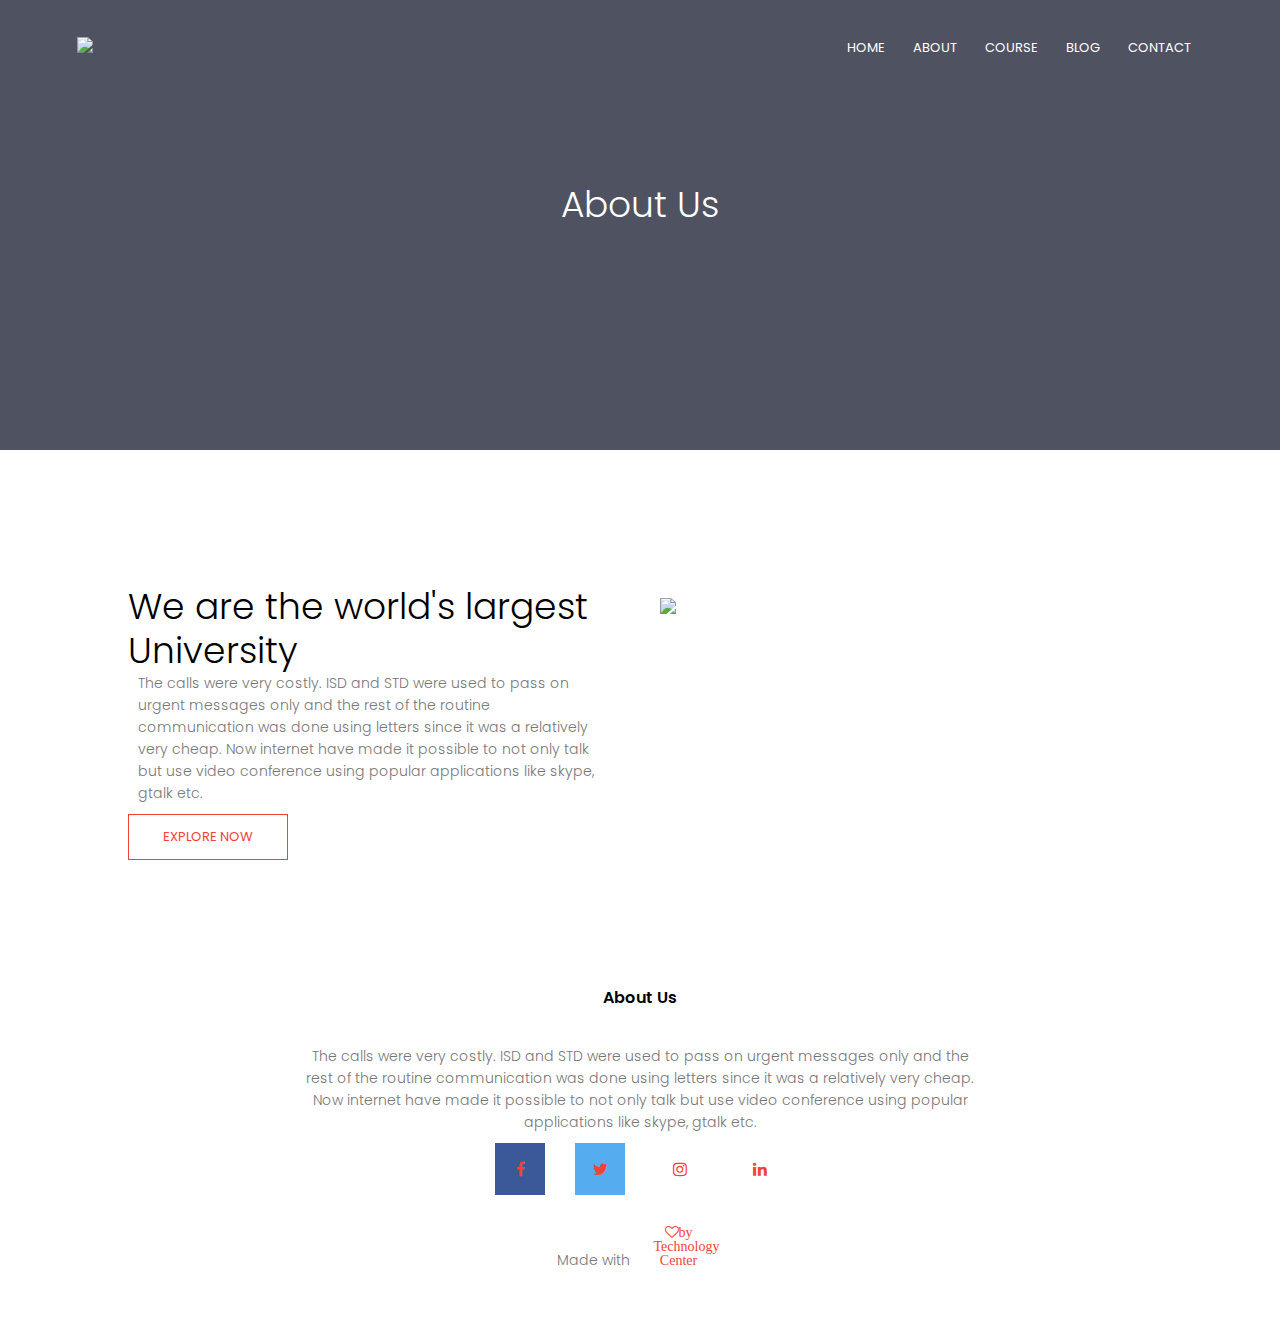
==== about.html @ acc1a746 "Add files via upload" ====
<!DOCTYPE html>
<html>
<head>
	<meta charset="utf-8">
	<meta name="viewport" content="width=device-width, initial-scale=1.0">
	<title>University web design</title>
	<link rel="stylesheet" type="text/css" href="style.css"> <!--connect css to htmt page-->
	<!--Google fonts-->
	<link rel="preconnect" href="https://fonts.googleapis.com">
<link rel="preconnect" href="https://fonts.gstatic.com" crossorigin>
<link href="https://fonts.googleapis.com/css2?family=Poppins:wght@100;200;300;400;600;700&display=swap" rel="stylesheet">

<!--Awesome font 4 cdn-->
<link rel="stylesheet" type="text/css" href="https://cdn.jsdelivr.net/npm/@fortawesome/fontawesome-free@5.15.4/css/fontawesome.min.css">

<!-- Add icon library -->
<link rel="stylesheet" href="https://cdnjs.cloudflare.com/ajax/libs/font-awesome/4.7.0/css/font-awesome.min.css">
</head>
<body>
	<!--Header-->
<section class="sub-header">
	<nav>
		<a href="Index.html"><img src="images/logo.png"></a>
		<div class="nav-links" id="navLinks"><!--Tab menu-->
			<!--Awesome close btn-->
 		<i class="fa fa-window-close" onclick="hideMenu()"></i><!--Hide menu by using javascript-->
			<ul>
			<li><a href="Index.html">HOME</a></li>
			<li><a href="about.html">ABOUT</a></li>
			<li><a href="course.html">COURSE</a></li>
			<li><a href="blog.html">BLOG</a></li>
			<li><a href="contact.html">CONTACT</a></li>	
			</ul>
			
		</div>
		<!--Awesome menu btn-->
		 <i class="fa fa-bars" onclick="showMenu()"></i><!--Show menu by using javascript-->
	</nav>
	<h1>About Us</h1>
</section>

<!----About us content--->
<section class="about-us">
	<div class="row">
		<div class="about-col">
			<h1>We are the world's largest <br><br>University</h1>
			<p>The calls were very costly. ISD 
				and STD were used to pass on urgent messages only and the rest of the routine 
				communication was done using letters since it was a relatively very cheap. Now internet have 
				made it possible to not only talk but use video conference using popular applications like 
				skype, gtalk etc.</p>
				<a href="more.html" class="hero-btn red-btn">EXPLORE NOW</a>
		</div>
		<div class="about-col">
			<img src="images/about.jpg">
		</div>
	</div>
</section>


<!-----Footer---->
<section class="footer">
	<h4>About Us</h4>
	<p>The calls were very costly. ISD 
				and STD were used to pass on urgent messages only and the<br> rest of the routine 
				communication was done using letters since it was a relatively very cheap.<br> Now internet have 
				made it possible to not only talk but use video conference using popular<br> applications like 
				skype, gtalk etc.</p>
	<div class="icons">
				<i class="fa fa-facebook"></i>
				<i class="fa fa-twitter"></i>
				<i class="fa fa-instagram"></i>
				<i class="fa fa-linkedin"></i>			
	</div>
	<p>Made with <i class="fa fa-heart-o">by Technology Center</i></p>
</section>


<!--Javscript for Toggle Menu-->
<script>
	var navLinks= document.getElementById("navLinks");
	function showMenu() {
		navLinks.style.right="0";
	}
	function hideMenu() {
		navLinks.style.right="-200px";
	}
</script>


</body>
</html>
---- style.css ----
*{
	margin: 0;
	padding: 0;
	/*--Google font--*/
	font-family: 'Poppins', sans-serif;
}
/*Header properties--*/
.header{ 
	min-height: 100vh;
	width: 100%;
	background-image: linear-gradient(rgb(4, 9, 30,0.7),rgb(4, 9, 30,0.7)),url(images/banner.png);
	background-position: center;
	background-size: cover;
	position: relative;
}
/*--Moving the tab to the right side--*/
nav{
	display: flex;
	padding: 2% 6%;
	justify-content: space-between;
	align-items: center;
}
/*--Logo properties--*/
 nav img{
 	width: 150px;
 }
 .nav-links{
 	flex: 1;
 	text-align: right;
 }
 .nav-links ul li{
 	list-style: none;
 	display: inline-block;
 	padding: 8px 12px;
 	position: relative;
 }
 /*--Local font of tab menu--*/
 .nav-links ul li a{
 	color: #fff;
 	text-decoration: none;
 	font-size: 13px;
 }

/*--Underline tab menu--*/
 .nav-links ul li::after{
 	content: '';
 	width: 0%;
 	height: 2px;
 	background: #f44336;
 	display: block;
 	margin: auto;
 	transition: 0.5s;

 }

 .nav-links ul li:hover::after{
 	width: 100%;
 }

 /*--Properties of welcome menu--*/
 .text-box{
 	width: 90%;
 	color: #fff;
 	position: absolute;
 	top: 50%;
 	left: 50%;
 	transform: translate(-50%, -50%);
 	text-align: center;
 }
  .text-box h1{
  		font-size: 62px;
  }
   .text-box p{
	   	margin: 10px 0 40px;
	   	font-size: 14px;
	   	color: #fff;
   }
   /*--Properties of visit Us link--*/
   .hero-btn{
	   	display: inline-block;
	   	text-decoration: none;
	   	color: #fff;
	   	border: 1px solid #fff;
	   	padding: 12px 34px;
	   	font-size: 13px;
	   	background: transparent;
	   	position: relative;
	   	cursor: pointer;

   }
   .hero-btn:hover{
   		border: 1px solid #f44336;
   		background: #f44336;
   		transition: 1s;
   }
 /*--hide the close and menu btn when the window is normal--*/  
 nav .fa{
 	display: none;
 }
/*--Addepting website to the small screen(phones)--*/
@media(max-width: 700px){
	.text-box h1{
  		font-size: 20px;
  }
  .nav-links ul li{
  	display: block;
  }
  .nav-links{
  	position: fixed;
  	background: #f44336;
  	height: 100vh;
  	width: 200px;
  	top: 0;
  	right: -200px; /*--hie the pane--*/
  	text-align: left;
  	z-index: 2;
  	transition: 1s;

  }
   /*--show the close and menu btn when the window is normal--*/  
 nav .fa{
 	display: block;
 	color: #fff;
 	margin: 10px;
 	font-size: 22px;
 	cursor: pointer;
 }
 .nav-links ul{
 	padding: 30px;
 }

}

/*-----Course(Bottom)----*/
.course{
 	
 	width: 80%;
 	margin: auto;
 	text-align: center;
 	padding-top: 100px;
}
h1{
	font-size: 36px;
	font-weight: 300;
	line-height: 22px;
	padding: 10p; 
}

p{
	color: #777;
	font-size: 14px;
	font-weight: 300;
	line-height: 22px;
	padding: 10px;
}
.row{
	margin-top: 5%;
	display: flex;
	justify-content: space-between;
}

.course-col{
	flex-basis: 31%;
	 background: #fff3f3;
	 border-radius: 10px;
	 margin-bottom: 5%;
	 padding: 20px 12px;
	 box-sizing: border-box;
	 transition: 0.5s;
}

h3{
	text-align: center;
	font-weight: 600;
	margin: 10px 0;
}
.course-col:hover{
	box-shadow: 0 0 20px 0px rgba(0,0,0,0.2);
}

@media(max-width: 700px){
	.row{
		flex-direction: column;
	}
}

/*--------Campus---------*/
.campus{
	width: 80%;
	margin: auto;
	text-align: center;
	padding-top: 50px;
}
.campus-col{
	flex-basis: 32%;
	border-radius: 10px;
	margin-bottom: 30px;
	position: relative;
	overflow: hidden;
}
.campus-col img{
	width: 100%;
	display: block;
}
.layer{
	background: transparent;
	height: 100%;
	width: 100%;
	position: absolute;
	top: 0;
	left: 0;
	transition: 0.5s;
}
.layer:hover{
	background: rgba(226, 0, 0, 0.7);
}
.layer h3{
	width: 100%;
	font-weight: 500;
	color: #fff;
	font-size: 26px;
	bottom: 0;
	left: 50%;
	transform: translateX(-50%);
	position: absolute;
	opacity: 0;
	transition: 0.5s;
}

.layer:hover h3{
	bottom: 49%;
	opacity: 1;
}

/*------Facilities----*/
.facilities{
	width: 80%;
	margin: auto;
	text-align: center;
	padding-top: 100px;
}
.facilities-col{
	flex-basis: 31%;
	border-radius: 10px;
	margin-bottom: 5%;
	text-align: left;
}
.facilities-col img{
	width: 100%;
	border-radius: 10px;
}
.facilities-col p{
	padding: 0;
}
.facilities-col h3{
	margin-top: 16px;
	margin-bottom: 15px;
	text-align: left;
}

/*-----testimonials-------*/
.testimonials{
	width: 80%;
	margin: auto;
	padding-top: 100px;
	text-align: center;

}
.testimonials-col{
	flex-basis: 44%;
	border-radius: 10px;
	margin-bottom: 5%;
	text-align: left;
	background: #fff3f3;
	padding: 25px;
	cursor: pointer;
	display: flex;
}
.testimonials-col img{
	height: 40px;	  
	margin-left: 5px;
	margin-right: 30px;
	border-radius: 50%;
}
.testimonials-col p{
	padding: 0;

}
.testimonials-col h3{
	margin-top: 15px;
	text-align: left;
}
.testimonials-col .fa{
	color: #f44336;
	padding: 18px 0;
}
@media(max-width: 700px){
	.testimonials-col img{	  
	margin-left: 0px;
	margin-right: 15px;
}
}

/*------Call to action----*/
.cta{
	margin: 100px auto;	
	width: 80%;
	background-image: linear-gradient(rgba(0, 0, 0, 0.7),rgba(0, 0, 0, 0.7)),url(images/banner2.jpg);
	background-position: center; 
	background-size: cover;
	border-radius: 10px;
	text-align: center;
	padding: 100px 0;
}
.cta h1{
	color: #fff;
	margin-bottom: 40px;
	padding: 0;
}
@media(max-width: 700px){
	.cta h1{
		font-size: 24px;
	}
}

/*----Footer------*/
.footer{
	width: 100%;
	text-align: center;
	padding: 30px 0;
}
.footer h4{
	margin-bottom: 25px;
	margin-top: 20px;
	font-weight: 600;
}
.icons .fa{
	color: #f44336;
	margin: 0 13px;
	cursor: pointer;
	padding: 18px 0;
}
.fa-heart-o{
	color: #f44336;
}
/*--------Abou us page-----*/
.sub-header{
	height: 50vh;
	width: 100%;
	background-image: linear-gradient(rgba(4, 9, 30, 0.7),rgba(4, 9, 30, 0.7)),url(images/background.jpg);
	background-position: center;
	background-size: cover;
	text-align: center;
	color: #fff;
}
.sub-header h1{
	margin-top: 100px;
}
.about-us{
	width: 80%;
	margin: auto;
	padding-top: 80px;
	padding-bottom: 50px;
}
.about-col{
	flex-basis: 48%;
	padding: 30px 2px;
}
.about-col img{
	width: 100%;
}
.about-col h1{
	padding-top: 0;
}
.about-col{
	padding: 15px 0 25px;
}
.red-btn{
	border: 1px solid #f44336;
	background: transparent;
	color: #f44336;
}
.red-btn:hover{
	color: #fff;
}

/*--------blog-content-----*/
.blog-content{
	width: 80%;
	margin: auto;
	padding: 60px 0;
}
.blog-left{
	flex-basis: 65%;
}
.blog-left img{
	width: 100%;
}
.blog-left h2{
	color: #222;
	font-weight: 600;
	margin: 30px 0;
}
.blog-left p{
	color: #999;
	padding: 0;
}
.blog-right{
	flex-basis: 32%;
}
.blog-right h3{
	background: #f44336;
	color: #fff;
	padding: 7px 0;
	font-size: 16px;
	margin-bottom: 20px;
}
.blog-right div{
	display: flex;
	align-items: center;
	justify-content: space-between;
	color: #555;
	padding: 8px;
	box-sizing: border-box;
}
.comment-box{
	 border: 1px solid #ccc;
	 margin: 50px 0;
	 padding: 10px 20px;
}
.comment-box h3{
	text-align: left;
}
.comment-form input, .comment-form textarea{
	width: 100%;
	padding: 10px;
	margin: 15px 0;
	box-sizing: border-box;
	border: none;
	outline: none;
	background: #f0f0f0;
}   
.comment-form button{
	margin: 10px 0;
}
@media(max-width700px){
	.sub-header h1{
		font-size: 24px;
	}
}

/*--------contact us page-----*/
.location{
width: 80%;
margin: auto;
padding: 80px 0;
}
.location img{
	width: 50%;
	height: 50;
}
.conact-us{
	width: 80%;
	margin: auto;
}
.contact-col{
	flex-basis: 48%;
}
.contact-col div{
	display: flex;
	text-align: center;
	margin-bottom: 35px;
}
.contact-col div .fa{
	font-size: 28px;
	color: #f44336;
	margin: 10px;
	margin-right: 30px;
}
.contact-col div{
	padding: 0;
}
.contact-col div h5{
	font-size: 20px;
	margin-bottom: 5px;
	color: #555;
	font-weight: 400;
}
.contact-col input, .contact-col textarea{
	width: 100%;
	padding: 15px;
	margin-bottom: 17px;
	outline: none;
	border: 1px solid #ccc;
	box-sizing: border-box;
}

.cta-location img{
	margin:  auto;	
	width: 30%;
	height: 600;
	position: center; 
	border-radius: 10px;
	padding-top: 80px;
	padding-left: 450px;
	
}

@media(max-width: 700px){
	.cta-location img{
		font-size: 24px;
		position: relative;
	}
}




/* Style all font awesome icons */
.fa {
  padding: 20px;
  font-size: 30px;
  width: 50px;
  text-align: center;
  text-decoration: none;
}

/* Add a hover effect if you want */
.fa:hover {
  opacity: 0.7;
}

/* Set a specific color for each brand */

/* Facebook */
.fa-facebook {
  background: #3B5998;
  color: white;
}

/* Twitter */
.fa-twitter {
  background: #55ACEE;
  color: white;
}
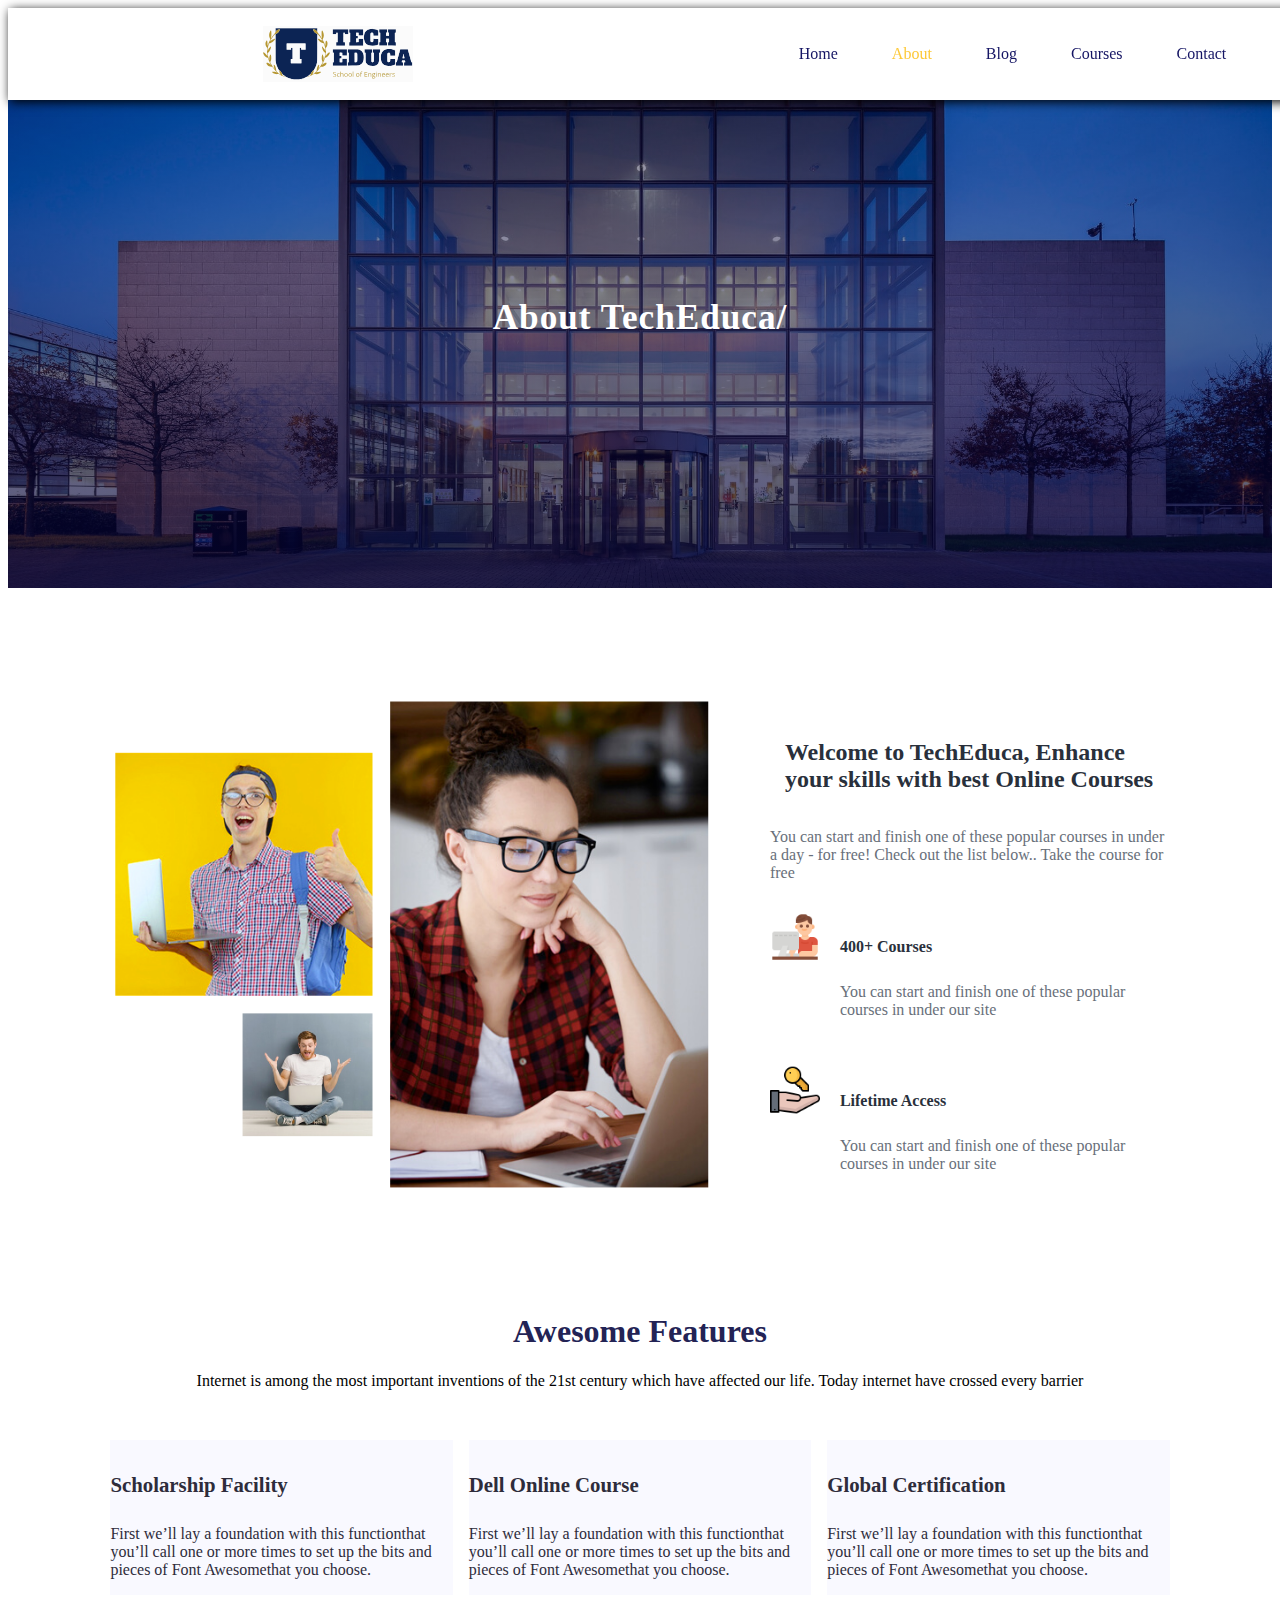
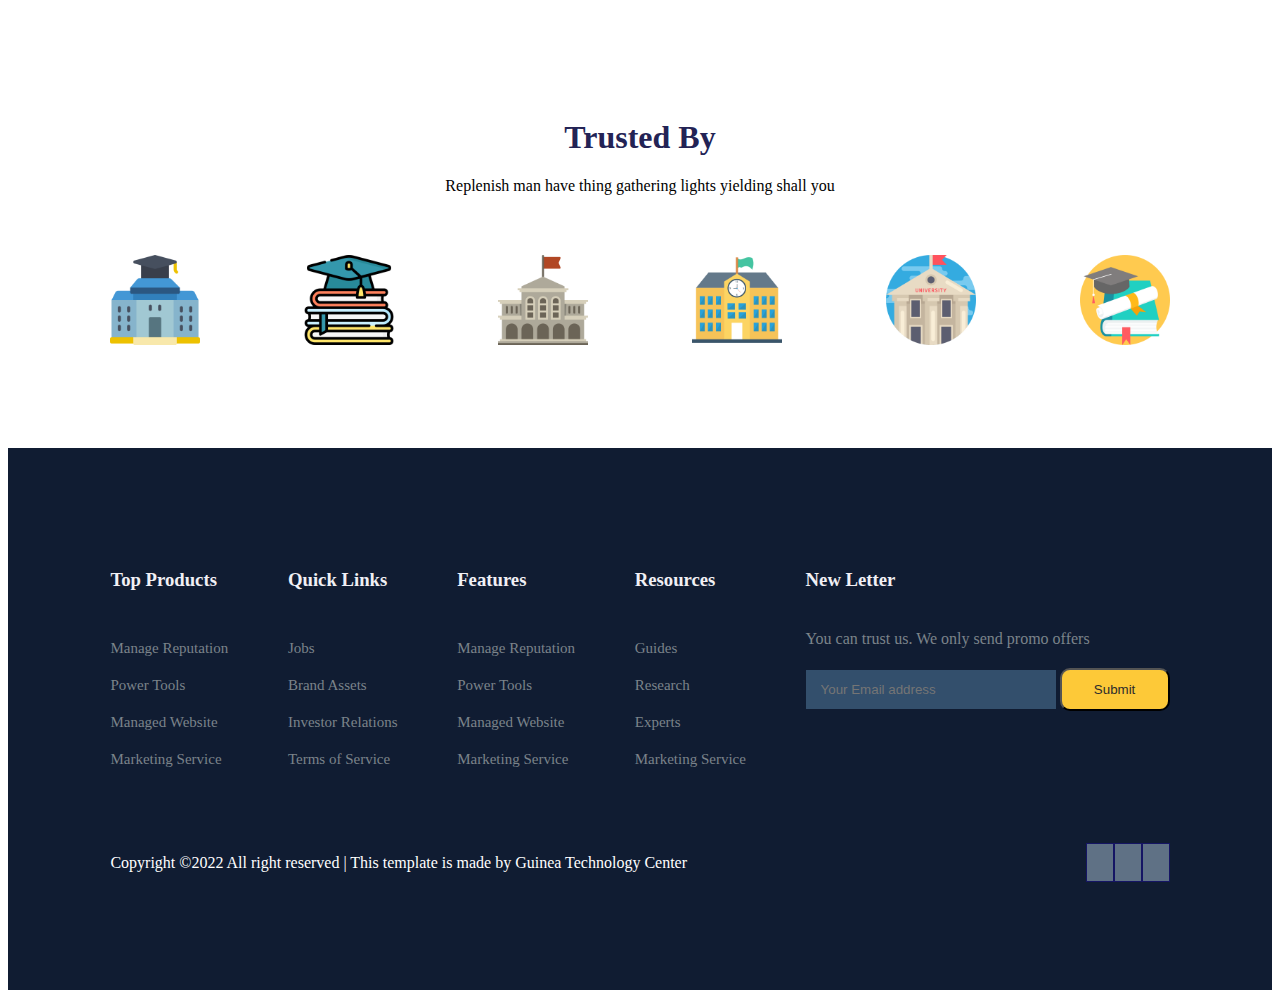
==== commit a46fcb6e: "Add files via upload" ====
--- a/about.html
+++ b/about.html
@@ -2,91 +2,169 @@
 <html>
 <head>
 	<meta charset="utf-8">
-	<meta name="viewport" content="width=device-width, initial-scale=1.0">
-	<title>University web design</title>
-	<link rel="stylesheet" type="text/css" href="style.css"> <!--connect css to htmt page-->
-	<!--Google fonts-->
-	<link rel="preconnect" href="https://fonts.googleapis.com">
-<link rel="preconnect" href="https://fonts.gstatic.com" crossorigin>
-<link href="https://fonts.googleapis.com/css2?family=Poppins:wght@100;200;300;400;600;700&display=swap" rel="stylesheet">
+	<meta name="viewport" content="width=device-width, initial-scale=1">
+	<title>Guinea Technology Ceneter</title>
 
-<!--Awesome font 4 cdn-->
-<link rel="stylesheet" type="text/css" href="https://cdn.jsdelivr.net/npm/@fortawesome/fontawesome-free@5.15.4/css/fontawesome.min.css">
+	<!--jQuery Link--->
+	<script src="https://code.jquery.com/jquery-3.6.0.min.js" integrity="sha256-/xUj+3OJU5yExlq6GSYGSHk7tPXikynS7ogEvDej/m4=" crossorigin="anonymous"></script>
 
-<!-- Add icon library -->
-<link rel="stylesheet" href="https://cdnjs.cloudflare.com/ajax/libs/font-awesome/4.7.0/css/font-awesome.min.css">
+	<!--Css link-->
+	<link rel="stylesheet" type="text/css" href="style.css">
+
+	<!--Font awesome link-->
+	<link rel="stylesheet" href="https://pro.fontawesome.com/releases/v5.10.0/css/all.css" integrity="sha384-AYmEC3Yw5cVb3ZcuHtOA93w35dYTsvhLPVnYs9eStHfGJvOvKxVfELGroGkvsg+p" crossorigin="anonymous"/>
 </head>
 <body>
-	<!--Header-->
-<section class="sub-header">
-	<nav>
-		<a href="Index.html"><img src="images/logo.png"></a>
-		<div class="nav-links" id="navLinks"><!--Tab menu-->
-			<!--Awesome close btn-->
- 		<i class="fa fa-window-close" onclick="hideMenu()"></i><!--Hide menu by using javascript-->
-			<ul>
-			<li><a href="Index.html">HOME</a></li>
-			<li><a href="about.html">ABOUT</a></li>
-			<li><a href="course.html">COURSE</a></li>
-			<li><a href="blog.html">BLOG</a></li>
-			<li><a href="contact.html">CONTACT</a></li>	
-			</ul>
-			
-		</div>
-		<!--Awesome menu btn-->
-		 <i class="fa fa-bars" onclick="showMenu()"></i><!--Show menu by using javascript-->
-	</nav>
-	<h1>About Us</h1>
+
+<!--Navigation-->
+<nav>
+<img src="images/logo.svg">
+
+<div class="navigation" id="navigation">
+		
+	<ul>
+ 		<i class="fas fa-times" id="menu-close"></i>
+		<li><a href="index.html">Home</a></li>
+		<li><a class="active" href="about.html">About</a></li>
+		<li><a href="blog.html">Blog</a></li>
+		<li><a href="course.html">Courses</a></li>
+		<li><a href="contact.html">Contact</a></li>
+		
+	</ul>
+	<img id="menu-btn" src="images/menu.png">
+</div>
+
+</nav>
+
+<!--Home-->
+<section id="about-home">
+	<h2>About TechEduca/</h2>
 </section>
 
-<!----About us content--->
-<section class="about-us">
-	<div class="row">
-		<div class="about-col">
-			<h1>We are the world's largest <br><br>University</h1>
-			<p>The calls were very costly. ISD 
-				and STD were used to pass on urgent messages only and the rest of the routine 
-				communication was done using letters since it was a relatively very cheap. Now internet have 
-				made it possible to not only talk but use video conference using popular applications like 
-				skype, gtalk etc.</p>
-				<a href="more.html" class="hero-btn red-btn">EXPLORE NOW</a>
+
+<section id="about-container">
+	<div class="about-img">
+		<img src="images/a.png">
+	</div>
+	<div class="about-text">
+		<h2>Welcome to TechEduca, Enhance your skills with best Online Courses</h2>
+		<p>You can start and finish one of these popular courses in under a day - for free! Check out the list below.. Take the course for free</p>
+		<div class="about-fe">
+			<img src="images/fe1.png">
+			<div class="fe-text">
+				<h5>400+ Courses</h5>
+				<p>You can start and finish one of these popular courses in under our site</p>
+			</div>
 		</div>
-		<div class="about-col">
-			<img src="images/about.jpg">
+		<div class="about-fe">
+			<img src="images/fe2.png">
+			<div class="fe-text">
+				<h5>Lifetime Access</h5>
+				<p>You can start and finish one of these popular courses in under our site</p>
+			</div>
 		</div>
 	</div>
 </section>
 
-
-<!-----Footer---->
-<section class="footer">
-	<h4>About Us</h4>
-	<p>The calls were very costly. ISD 
-				and STD were used to pass on urgent messages only and the<br> rest of the routine 
-				communication was done using letters since it was a relatively very cheap.<br> Now internet have 
-				made it possible to not only talk but use video conference using popular<br> applications like 
-				skype, gtalk etc.</p>
-	<div class="icons">
-				<i class="fa fa-facebook"></i>
-				<i class="fa fa-twitter"></i>
-				<i class="fa fa-instagram"></i>
-				<i class="fa fa-linkedin"></i>			
+<!--Features-->
+<section id="features">
+	<h1>Awesome Features</h1> 
+	<p>Internet is among the most important inventions of the 21st century which 
+have affected our life. Today internet have crossed every barrier</p>
+<div class="fea-base">
+	<div class="fea-box">
+		<i class="fas fa-graduation-cap"></i>
+	<h3>Scholarship Facility</h3>
+	<p>First we’ll lay a foundation with this functionthat you’ll call one or more times to set up the bits and pieces of Font Awesomethat you choose. </p>
 	</div>
-	<p>Made with <i class="fa fa-heart-o">by Technology Center</i></p>
+	<div class="fea-box">
+		<i class="fas fa-file-certificate"></i>
+	<h3>Dell Online Course</h3>
+	<p>First we’ll lay a foundation with this functionthat you’ll call one or more times to set up the bits and pieces of Font Awesomethat you choose. </p>
+	</div>
+	<div class="fea-box">
+		<i class="fas fa-award"></i>
+	<h3>Global Certification</h3>
+	<p>First we’ll lay a foundation with this functionthat you’ll call one or more times to set up the bits and pieces of Font Awesomethat you choose. </p>
+	</div>
+</div>
 </section>
 
+<!---Trust--->
+<section id="trust">
+	<h1>Trusted By</h1> 
+	<p>Replenish man have thing gathering lights yielding shall you</p>
+	<div class="trust-img">
+		<img src="images/trust (1).png">
+		<img src="images/trust (2).png">
+		<img src="images/trust (3).png">
+		<img src="images/trust (4).png">
+		<img src="images/trust (5).png">
+		<img src="images/trust (6).png">
+	</div>
+</section>
+
+<!---Footer-->
+<footer>
+	<div class="footer-col">
+		<h3>Top Products</h3>
+		<li>Manage Reputation</li>
+		<li>Power Tools</li>
+		<li>Managed Website</li>
+		<li>Marketing Service</li>
+	</div>
+	<div class="footer-col">
+		<h3>Quick Links</h3>
+		<li>Jobs</li>
+		<li>Brand Assets</li>
+		<li>Investor Relations</li>
+		<li>Terms of Service</li>
+	</div>
+	<div class="footer-col">
+		<h3>Features</h3>
+		<li>Manage Reputation</li>
+		<li>Power Tools</li>
+		<li>Managed Website</li>
+		<li>Marketing Service</li>
+	</div>
+	<div class="footer-col">
+		<h3>Resources</h3>
+		<li>Guides</li>
+		<li>Research</li>
+		<li>Experts</li>
+		<li>Marketing Service</li>
+	</div>
+
+	<div class="footer-col">
+		<h3>New Letter</h3>
+		<p>You can trust us. We only send promo offers</p>
+		<div class="subscribe">
+			<form>
+				<input id="send" type="email" placeholder="Your Email address" class="insert" required>
+			<input type="Submit" name="SUBSCRIBE" class="yellow">
+			</form>
+		</div>
+	</div>
+
+	<div class="copyright">
+		<p>Copyright ©2022 All right reserved | This template is made by Guinea Technology Center </p>
+		<div class="pro-links">
+		<i class="fab fa-facebook-f"></i>
+		<i class="fab fa-instagram"></i>
+		<i class="fab fa-linkedin-in"></i>
+		</div>
+	</div>
+</footer>
 
 <!--Javscript for Toggle Menu-->
 <script>
-	var navLinks= document.getElementById("navLinks");
-	function showMenu() {
-		navLinks.style.right="0";
-	}
-	function hideMenu() {
-		navLinks.style.right="-200px";
-	}
+	$('#menu-btn').click(function(){
+		$('nav .navigation ul').addClass('active')
+	});
+
+	$('#menu-close').click(function(){
+		$('nav .navigation ul').removeClass('active')
+	});
 </script>
-
-
 </body>
 </html>--- a/style.css
+++ b/style.css
@@ -1,545 +1,912 @@
-*{
-	margin: 0;
-	padding: 0;
-	/*--Google font--*/
-	font-family: 'Poppins', sans-serif;
-}
-/*Header properties--*/
-.header{ 
-	min-height: 100vh;
-	width: 100%;
-	background-image: linear-gradient(rgb(4, 9, 30,0.7),rgb(4, 9, 30,0.7)),url(images/banner.png);
+/*-- This is how to remove scrollbar--*/
+::-webkit-scrollbar{
+	display: none;
+   }
+h1{
+	font-size: 2,5rem;
+	font-weight: 700;
+	color: rgb(35, 35, 85);
+}
+span{
+	font-size: .9rem;
+	color: #757373;
+}
+h6{
+	font-size: 1.1rem;
+	color: rgb(24, 24, 49);
+}
+
+/* Navigation */
+nav{
+	
+	padding: 2% 6%;
+	position: fixed;
+	width: 100%;
+	background-color: #fff;
+	display: flex; 
+	flex-direction: row;
+	justify-content: space-around;
+	align-items:center;
+	padding: 1vw 8vw;
+	box-shadow: 2px 2px 10px rgb(0, 0, 0.15);
+	z-index: 999;
+}
+nav img{
+	  width: 150px; 
+	  cursor: pointer;
+
+}
+nav .navigation{
+	display: flex;
+}
+#menu-btn{
+	width: 30px;
+	height: 30px;
+	display: none;
+}
+
+#menu-close{
+	display: none;
+}
+
+nav .navigation ul{
+	display: flex;
+	justify-content: flex-end;
+	align-items: center;
+
+}
+nav .navigation ul li{
+	list-style: none;	
+	margin-left: 30px;
+	padding: 8px 12px;
+ 	position: relative;
+
+} 
+nav .navigation ul li a{
+	text-decoration: none;
+	color: rgb(21, 21, 100);
+	font-size: 16px;
+	font-weight: 500;
+	transition: 0.3s ease;
+}
+nav .navigation ul li a.active,
+nav .navigation ul li a:hover{
+	color: #FDC938;
+}
+
+/*--Home---*/
+#home{
+	background-image: linear-gradient(rgba(9, 5, 54, 0.3),rgba(5, 4, 56, 0.7)),url("images/back.jpg");
+	width: 100%;
+	height: 100vh;
+	background-size: cover;
 	background-position: center;
+	display: flex;
+	flex-direction: column;
+	justify-content: center;
+	align-items: center;
+	text-align: center;
+	padding-top: 40px;
+} 
+#home h2{
+	color: #fff;
+	font-size: 2.2rem; 
+	letter-spacing: 1px;
+
+}
+#home p{
+	width: 50%;
+	color: #fff;
+	font-size: 0.9rem;
+	line-height: 25px;
+}
+
+#home .btn{
+	margin-top: 30px;
+}
+
+#home a{
+	text-decoration: none;
+	font-size: 0.9rem;
+	padding: 13px 35px;
+	background-color: #fff;
+	font-weight: 600;
+	border-radius: 5px;
+}
+#home a.blue{
+	color: #fff;
+	background: rgb(21, 21, 100 );
+	transition: 0.3s ease;
+} 
+#home a.blue:hover{
+	color: rgb(21, 21, 100 );
+	background: #fff;
+} 
+
+#home a.yellow{
+	color: #fff;
+	background: #FDC938;
+	transition: 0.3s ease;
+} 
+#home a.yellow:hover{
+	color: rgb(21, 21, 100 );
+	background: #fff;
+} 
+/*--Features--*/
+#features{
+	padding: 5vw 8vw 0 8vw;
+	text-align: center;
+}
+
+#features .fea-base{
+	display: grid;
+	grid-template-columns: repeat(auto-fit, minmax(320px, 1fr));
+	grid-gap: 1rem;
+	margin-top: 50px;
+}
+
+#features .fea-box{
+	background: #F9F9FF;	
+	text-align: start;
+}
+#features .fea-box i{
+	font-size: 2.3rem;
+	color: rgb(44, 44, 80);
+}
+
+#features .fea-box h3{
+	font-size: 1.3rem;
+	font-weight: 600;
+	color: rgb(46, 44, 59);
+	padding: 13px 0 7px 0;
+}
+#features .fea-box p{
+	font-size: 1rem;
+	font-weight: 400;
+	color: rgb(46, 44, 59);
+}
+
+/*---course--*/
+#course{
+	padding: 8vw 8vw 8vw 8vw;
+	text-align: center;
+}
+
+#course .course-box{
+	display: grid;
+	grid-template-columns: repeat(auto-fit, minmax(320px, 1fr));
+	grid-gap: 1rem;
+	margin-top: 50px;
+}
+
+#course .courses{
+	text-align: start;
+	background: #F9F9FF;
+	height: 100%;
+	position: relative;
+	cursor: pointer;
+}
+#course .courses img{
+	width: 100%;
+	height: 60%;
 	background-size: cover;
-	position: relative;
-}
-/*--Moving the tab to the right side--*/
-nav{
-	display: flex;
-	padding: 2% 6%;
+	background-position: center;
+}
+#course .courses .details{
+	
+   flex-basis: 25%;
+	padding: 10px;
+	min-width: 200px;
+	margin-bottom: 50px;
+	transition: transform 0.5s;
+}
+
+#course .courses .details i{
+	color: #FDC938;
+	font-size: .9rem;
+}
+#course .courses .cost{
+	background-color: rgb(74, 74, 136);
+	color: #fff;
+	line-height: 70px;
+	width: 70px;
+	height: 70px;
+	text-align: center;
+	border-radius: 50%;
+	position: absolute;
+	right: 15px;
+	bottom: 100px;
+}  
+
+/*---registrattion---*/
+#registrattion{
+	padding: 6vw 8vw 6vw 8vw;
+	background-image: linear-gradient(rgba(99, 112, 168, 0.5), rgba(81, 91, 233, 0.5)),url("images/signup.jpg");
+	width: 100%;
+	height: 100%;
+	background-size: cover;
+	background-position: center;
+	 display: flex;
+	 justify-content: space-evenly;
+	 align-items: center;
+}
+#registrattion .reminder{
+	color: #fff;
+}
+#registrattion .reminder h1{
+	color: #fff;
+}
+#registrattion .reminder .time{
+	display: inline-block;
+} 
+#registrattion .reminder .time .date{
+	text-align: center;
+	padding: 13px 33px;
+	background: rgba(255, 255, 255, 0.25);
+	backdrop-filter: blur(4px);
+	border-radius: 10px;
+	box-shadow: 0 8px 32px 0 rgba(31, 38, 135, 0.37);
+	margin: 0 5px 10px 5px;
+	border: 1px solid rgba(255, 255, 255, 0.18 );
+	font-size: 1.1rem;
+	font-weight: 600;
+}
+#registrattion .form form{
+	background: #fff;
+	border-radius: 8px;
+	display: flex;
+	flex-direction: column;
+	padding: 40px;
+	box-shadow: 0 8px 32px 0 rgba(31, 38, 135, 0.37);
+
+}
+#registrattion .form form input{
+	margin: 15px 0;
+	padding: 15px 10px;
+	border: 1px solid rgb(84, 40, 241);
+	outline: none;
+}
+
+#registrattion .form form input::placeholder{
+	color: #413c3c;
+	font-weight: 500;
+	font-size: 0.9rem;
+}
+#registrattion .form form .yellow{
+	text-decoration: none;
+	font-size: 0.9rem;
+	font-weight: 600;
+	border-radius: 5px;
+	outline: none;
+	color: #fff;
+	background: #FDC938;
+	transition: 0.3s ease;
+} 
+#registrattion .form form  .yellow:hover{
+	color: rgb(21, 21, 100 );
+	background: #fff;
+	outline: none;
+	cursor: pointer;
+} 
+/*--experts--*/
+#experts{
+	padding: 8vw 8vw 8vw 8vw;
+	text-align: center;
+}
+
+#experts .expert-box{
+	display: grid;
+	grid-template-columns: repeat(auto-fit, minmax(150px, 1fr));
+	grid-gap: 1rem;
+	margin-top: 50px;
+}
+#experts .expert-box .profile{
+	background: #fafaf1;
+	padding: 30px 10px;
+}
+.pro-links{
+	margin-top: 10px;
+}
+.pro-links i{
+	padding: 10px 13px;
+	border: 1px solid rgb(21, 21, 100);
+	cursor: pointer;
+	transition: 0.3s ease;
+}
+.pro-links i:hover{
+	background: rgb(21, 21, 100);
+	color: #fff;
+	border: 1px solid rgb(21, 21, 100);
+	cursor: pointer;
+}
+/*--footer--*/
+footer{
+	padding: 8vw;
+	background-color: #101c32;
+	display: flex;
+	justify-content: space-between;
+	align-items: flex-start;
+	flex-wrap: wrap;
+}
+footer .footer-col{
+	padding-bottom: 40px;
+}
+
+footer h3{
+	color: rgb(241, 240, 245);
+	font-weight: 600;
+	padding-bottom: 20px;
+}
+footer li{
+	list-style: none;
+	color: #7b838a;
+	padding: 10px 0;
+	font-size: 15px;
+	cursor: pointer;
+	transition: 0.3s ease;
+}
+footer li:hover{
+	color: rgb(241, 240, 245);
+}
+footer p{
+	color: #7b838a;
+}
+
+footer .subscribe{
+	margin-top: 20px;
+}
+footer .insert{
+	width: 220px;
+	padding: 12px 15px;
+	background: #334f6c;
+	border: none;
+	outline: none;
+	color: #fff;
+
+}
+
+footer .subscribe form .yellow{
+	color: #2c2c2c;
+	background: #FDC938;
+	transition: 0.3s ease;
+	width: 110px;
+	padding: 12px 15px;
+	cursor: pointer;
+	border-radius: 10px;
+} 
+footer .subscribe form .yellow:hover{
+	color: rgb(21, 21, 100 );
+	background: #fff;
+} 
+footer .copyright{
+	margin-top: 20px;
+	display: flex;
 	justify-content: space-between;
 	align-items: center;
-}
-/*--Logo properties--*/
- nav img{
- 	width: 150px;
- }
- .nav-links{
- 	flex: 1;
- 	text-align: right;
- }
- .nav-links ul li{
- 	list-style: none;
- 	display: inline-block;
- 	padding: 8px 12px;
- 	position: relative;
- }
- /*--Local font of tab menu--*/
- .nav-links ul li a{
- 	color: #fff;
- 	text-decoration: none;
- 	font-size: 13px;
- }
-
-/*--Underline tab menu--*/
- .nav-links ul li::after{
- 	content: '';
- 	width: 0%;
- 	height: 2px;
- 	background: #f44336;
- 	display: block;
- 	margin: auto;
- 	transition: 0.5s;
-
- }
-
- .nav-links ul li:hover::after{
- 	width: 100%;
- }
-
- /*--Properties of welcome menu--*/
- .text-box{
- 	width: 90%;
- 	color: #fff;
- 	position: absolute;
- 	top: 50%;
- 	left: 50%;
- 	transform: translate(-50%, -50%);
- 	text-align: center;
- }
-  .text-box h1{
-  		font-size: 62px;
-  }
-   .text-box p{
-	   	margin: 10px 0 40px;
-	   	font-size: 14px;
-	   	color: #fff;
-   }
-   /*--Properties of visit Us link--*/
-   .hero-btn{
-	   	display: inline-block;
-	   	text-decoration: none;
-	   	color: #fff;
-	   	border: 1px solid #fff;
-	   	padding: 12px 34px;
-	   	font-size: 13px;
-	   	background: transparent;
-	   	position: relative;
-	   	cursor: pointer;
-
-   }
-   .hero-btn:hover{
-   		border: 1px solid #f44336;
-   		background: #f44336;
-   		transition: 1s;
-   }
- /*--hide the close and menu btn when the window is normal--*/  
- nav .fa{
- 	display: none;
- }
-/*--Addepting website to the small screen(phones)--*/
-@media(max-width: 700px){
-	.text-box h1{
-  		font-size: 20px;
-  }
-  .nav-links ul li{
-  	display: block;
-  }
-  .nav-links{
-  	position: fixed;
-  	background: #f44336;
-  	height: 100vh;
-  	width: 200px;
-  	top: 0;
-  	right: -200px; /*--hie the pane--*/
-  	text-align: left;
-  	z-index: 2;
-  	transition: 1s;
-
-  }
-   /*--show the close and menu btn when the window is normal--*/  
- nav .fa{
- 	display: block;
- 	color: #fff;
- 	margin: 10px;
- 	font-size: 22px;
- 	cursor: pointer;
- }
- .nav-links ul{
+	width: 100%;
+	flex-wrap: wrap;
+}
+footer .copyright p{
+	color: #fff;
+}
+
+footer .copyright .pro-links{
+	margin-top: 0px;
+}
+footer .copyright .pro-links i{
+	background-color: #5f7185;
+	color: #fff;
+
+}
+footer .copyright .pro-links i:hover{
+	background: #fdc93b;
+	color: #2c2c2c;
+} 
+/*--About page---*/
+#about-home{
+	background-image: linear-gradient(rgba(9, 5, 54, 0.3),rgba(5, 4, 56, 0.7)),url("images/back1.jpg");
+	width: 100%;
+	height: 60vh;
+	background-size: cover;
+	background-position: center;
+	display: flex;
+	flex-direction: column;
+	justify-content: center;
+	align-items: center;
+	text-align: center;
+	padding-top: 40px;
+} 
+#about-home h2{
+	color: #fff;
+	font-size: 2.2rem;
+	letter-spacing: 1px;
+}
+#about-container{
+	 display: flex;
+	 align-items: center;
+	 padding: 8vw 8vw 2vw 8vw;
+}
+#about-container .about-img{
+		width: 60%;
+		padding-right: 60px;
+		
+}
+#about-container .about-img img{
+		width: 100%;
+		
+}
+
+#about-container .about-text{
+		width: 40%;
+}
+#about-container .about-text h2{
+	color: #29303b;
+	padding: 15px;
+}
+#about-container .about-text p{
+	color: #686f7a;
+	font-weight: 300;
+}
+#about-container .about-text .about-fe{
+		display: flex;
+		justify-content: space-between;
+		align-items: flex-start;
+		margin-top: 30px;
+}
+#about-container .about-text .about-fe img{
+	width: 50px;
+	background-size: cover;
+	background-position: center;
+	margin-right: 20px;
+}
+#about-container .about-text .about-fe .fe-text{
+	width: 90%;
+}
+
+#about-container .about-text .about-fe .fe-text h5{
+	font-size: 16px;
+	color: #29303B;
+}
+
+#trust{
+	text-align: center;
+	padding: 8vw;
+}
+#trust .trust-img img{
+	width: 90px;
+	height: auto;
+}
+#trust .trust-img {
+	margin-top: 60px;
+	display: flex;
+	justify-content: space-between;
+	align-items: center;
+}
+
+/*---Blog---*/
+#blog-container{
+	display: flex;
+	align-items: flex-start;
+	justify-content: space-between;
+	padding: 8vw;
+}
+
+#blog-container .blogs{
+	width: 60%;
+}
+#blog-container .blogs img{
+	width: 100%;
+	border-radius: 19px;
+}
+#blog-container .blogs .post{
+	padding-bottom: 60px;
+}
+#blog-container .blogs .post h3{
+	color: #29303b;
+	padding: 15px 0  10px 0;
+}
+#blog-container .blogs .post p{
+	color: #757373;
+	padding-bottom: 20px;
+}
+#blog-container .blogs .post a{
+	text-decoration: none;
+	font-size: 0.9rem;
+	padding: 13px 35px;
+	background-color: rgb(21, 21, 100);
+	color: #fff;
+	border-radius: 5px;
+	font-weight: 600;
+}
+
+#blog-container .blogpost{
+	width: 60%;
+	margin: 0 auto;
+}
+#blog-container .blogpost p{
+	text-align: justify;
+}
+
+#blog-container .cate{
+	width: 30%;
+}
+#blog-container .cate h2{
+	padding: 7px;
+}
+#blog-container .cate a{
+	text-decoration: none;
+	color: #757373;
+	font-weight: 500;
+	line-height: 20px;
+}
+
+/*--course-inner--*/
+#course-inner{
+	display: flex;
+	justify-content: space-between;
+	align-items: flex-start;
+	padding: 8vw;
+}
+#course-inner .overview h3{
+	padding: 35px 0 25px 0;
+	color: #29303b;
+}
+#course-inner p{
+	color: #64626e;
+}
+#course-inner hr{
+	height: 1px;
+	background: rgba(236, 226, 229, 0.5);
+	margin-top: 40px;
+}
+
+#course-inner .overview{
+	width: 70%;
+}
+
+#course-inner .overview .course-img{
+	width: 100%;
+	height: 60vh;
+	object-fit: cover;
+	border-radius: 12px;
+	margin-bottom: 20px;
+}
+
+#course-inner .overview .course-head{
+	display: flex;
+	align-items: flex-start;
+	justify-content: space-between;
+}
+
+#course-inner .overview .course-head .c-name{
+	width: 70%;
+}
+#course-inner .overview .course-head .c-name h2{
+	color: #29303b;
+}
+#course-inner .overview .course-head .c-name .start{
+	margin: 6px 0;
+}
+#course-inner .overview .course-head .c-name .start i{
+	color: #FDC93B;	
+	font-size: 0.9rem;
+}
+
+#course-inner .overview .course-head .c-name p{
+	font-size: 15px;
+}
+
+#course-inner .overview .course-head span{
+	padding: 16px 22px;
+	border-radius: 5px;
+	color: #5838fc;
+	font-size: 24px;
+	font-weight: 700;
+	background-color: rgba(88, 56, 252, 0.1);
+}
+
+#course-inner .learn p{
+	font-size: 15px;
+	padding-bottom: 7px;
+}
+
+#course-inner .learn p i{
+	color: #654ce4;
+	font-weight: 700;
+	margin-right: 20px;
+}
+
+#course-inner .tutor{
+	display: flex;
+}
+#course-inner .tutor img{
+	width: 70px;
+	height: 70px;
+	border-radius: 50%;
+	margin-right: 20px;
+}
+
+#course-inner .tutor h5{
+	font-size: 15px;
+}
+
+#course-inner .enroll {
+	width: 200px;
+	padding: 0 30px 30px 30px;
+	border-radius: 11px;
+	box-shadow: 0px 20px 40px 0 rgba(11 2 55 / 8%);
+}
+#course-inner .enroll h3{
+	padding: 10px;
+}
+#course-inner .enroll p{
+	font-size: 15px;
+	color: #64626e;
+	margin: 15px 0px;
+}
+
+#course-inner .enroll p i{
+	color: #654ce4;
+	font-weight: 500;
+	margin-right: 10px;
+	width: 16px;
+	height: 16px;
+	line-height: 16px;
+	text-align: center;
+}
+
+#course-inner .enroll .enroll-btn{
+	padding: 25px 0 20px 0;
+	margin: auto;
+	text-align: center;
+}
+#course-inner .enroll .enroll-btn a{
+	text-decoration: none;
+	font-size: .8rem;
+	padding: 13px 45px;
+	border-radius: 5px;
+	font-weight: 600;
+	color: #ffff;
+	background: rgb(50, 50, 136);
+}
+
+/*--Media Query---*/
+/*---Tablet mode--*/
+@media(max-width: 769px){
+	nav{
+		padding: 15px 20px;
+	}
+	nav img{
+		width: 130px; 
+
+	}
+
+/*----Toogle menu--*/
+	#menu-btn{
+	display: initial;
+}
+
+#menu-close{
+	display: initial;
+	font-size: 1.6rem;
+	color: #fff;
+	padding: 20px 0 20px 20px;
+
+}
+
+nav .navigation ul {
+	position: absolute;
+	top: 0;
+	right: -250px;
+    display: flex;
+    height: 100vw;
+    width: 220px;
+   	backdrop-filter: blur(4.5px);
+   	border: 1px solid rgba(255, 255, 255, 0.18);
+    background: rgba(17, 20, 104, 0.45);
+    display: flex;
+    flex-direction: column;
+    justify-content: flex-start;
+    align-items: flex-start;
+    transition: 0.3s ease;
+}
+
+nav .navigation ul.active{
+	right: 0;
+}
+ .navigation ul{
  	padding: 30px;
  }
-
-}
-
-/*-----Course(Bottom)----*/
-.course{
- 	
- 	width: 80%;
- 	margin: auto;
- 	text-align: center;
- 	padding-top: 100px;
-}
-h1{
-	font-size: 36px;
-	font-weight: 300;
-	line-height: 22px;
-	padding: 10p; 
-}
-
-p{
-	color: #777;
-	font-size: 14px;
-	font-weight: 300;
-	line-height: 22px;
-	padding: 10px;
-}
-.row{
-	margin-top: 5%;
-	display: flex;
-	justify-content: space-between;
-}
-
-.course-col{
-	flex-basis: 31%;
-	 background: #fff3f3;
-	 border-radius: 10px;
-	 margin-bottom: 5%;
-	 padding: 20px 12px;
-	 box-sizing: border-box;
-	 transition: 0.5s;
-}
-
-h3{
-	text-align: center;
-	font-weight: 600;
-	margin: 10px 0;
-}
-.course-col:hover{
-	box-shadow: 0 0 20px 0px rgba(0,0,0,0.2);
-}
-
-@media(max-width: 700px){
-	.row{
+ nav .navigation ul li{
+ 	padding: 20px 0 20px 40px;
+ 	margin-left: 0rem;
+ }
+ nav .navigation ul li a{
+ 	color: #fff;
+ }
+ #home{
+ 	padding-top: 0px;
+ }
+ #home p{
+ 	width: 90%;
+ }
+ #features{
+ 	padding: 8vw 4vw 0 4vw;
+ }
+ #course {
+    padding: 8vw 4vw 0 4vw;
+}
+#registrattion{
+	margin-top: 8vw;
+	padding: 6vw 4vw 6vw 4vw;
+}
+#experts{
+	padding: 8vw 8vw 4vw 8vw;
+}
+
+footer .copyright .pro-links{
+	margin-top: 15px;
+}
+footer .subscribe form #send{
+	width: 200px;
+	
+} 
+
+/*--About media--*/
+#about-container {
+    padding: 8vw 4vw 2vw 4vw;
+}
+#about-container .about-img{
+   padding-right: 30px;
+}
+#trust .trust-img img {
+    width: 50px;
+    height: auto;
+}
+
+/*---Blog page--*/
+#blog-container{
+	padding: 8vw 4vw;
+}
+
+#blog-container .blogpost{
+	width: 100%;
+	margin-top: 30px;
+}
+
+#blog-container .blogpost img{
+	width: 100%;
+	height: 50vh;
+	object-fit: cover;
+}
+/*--Course-inner--*/
+#course-inner {
+    display: flex;
+    flex-direction: column;
+    justify-content: center;
+    align-items: flex-start ;
+    padding: 8vw 4vw;
+}
+
+#course-inner .overview {
+    width: 100%;
+}
+#course-inner .overview .course-img {
+    width: 100%;
+    height: 100%;
+    
+}
+
+#course-inner .enroll {
+   margin-top: 25px;
+}
+
+}
+
+
+
+/*---Telephone mode--*/
+@media(max-width:475px){
+	#registrattion {
+		display: flex;
+		text-align: center;
 		flex-direction: column;
+		justify-content: center;
+		align-items: center;
 	}
-}
-
-/*--------Campus---------*/
-.campus{
-	width: 80%;
-	margin: auto;
-	text-align: center;
-	padding-top: 50px;
-}
-.campus-col{
-	flex-basis: 32%;
-	border-radius: 10px;
-	margin-bottom: 30px;
-	position: relative;
-	overflow: hidden;
-}
-.campus-col img{
-	width: 100%;
-	display: block;
-}
-.layer{
-	background: transparent;
-	height: 100%;
-	width: 100%;
-	position: absolute;
-	top: 0;
-	left: 0;
-	transition: 0.5s;
-}
-.layer:hover{
-	background: rgba(226, 0, 0, 0.7);
-}
-.layer h3{
-	width: 100%;
-	font-weight: 500;
-	color: #fff;
-	font-size: 26px;
-	bottom: 0;
-	left: 50%;
-	transform: translateX(-50%);
-	position: absolute;
-	opacity: 0;
-	transition: 0.5s;
-}
-
-.layer:hover h3{
-	bottom: 49%;
-	opacity: 1;
-}
-
-/*------Facilities----*/
-.facilities{
-	width: 80%;
-	margin: auto;
-	text-align: center;
-	padding-top: 100px;
-}
-.facilities-col{
-	flex-basis: 31%;
-	border-radius: 10px;
-	margin-bottom: 5%;
-	text-align: left;
-}
-.facilities-col img{
-	width: 100%;
-	border-radius: 10px;
-}
-.facilities-col p{
-	padding: 0;
-}
-.facilities-col h3{
-	margin-top: 16px;
-	margin-bottom: 15px;
-	text-align: left;
-}
-
-/*-----testimonials-------*/
-.testimonials{
-	width: 80%;
-	margin: auto;
-	padding-top: 100px;
-	text-align: center;
-
-}
-.testimonials-col{
-	flex-basis: 44%;
-	border-radius: 10px;
-	margin-bottom: 5%;
-	text-align: left;
-	background: #fff3f3;
-	padding: 25px;
-	cursor: pointer;
-	display: flex;
-}
-.testimonials-col img{
-	height: 40px;	  
-	margin-left: 5px;
-	margin-right: 30px;
-	border-radius: 50%;
-}
-.testimonials-col p{
-	padding: 0;
-
-}
-.testimonials-col h3{
-	margin-top: 15px;
-	text-align: left;
-}
-.testimonials-col .fa{
-	color: #f44336;
-	padding: 18px 0;
-}
-@media(max-width: 700px){
-	.testimonials-col img{	  
-	margin-left: 0px;
-	margin-right: 15px;
-}
-}
-
-/*------Call to action----*/
-.cta{
-	margin: 100px auto;	
-	width: 80%;
-	background-image: linear-gradient(rgba(0, 0, 0, 0.7),rgba(0, 0, 0, 0.7)),url(images/banner2.jpg);
-	background-position: center; 
-	background-size: cover;
-	border-radius: 10px;
-	text-align: center;
-	padding: 100px 0;
-}
-.cta h1{
-	color: #fff;
-	margin-bottom: 40px;
-	padding: 0;
-}
-@media(max-width: 700px){
-	.cta h1{
-		font-size: 24px;
+	#trust .trust-img{
+    margin-top: 40px;
+    display: flex;
+    justify-content: center;
+    align-items: center;
+    flex-wrap: wrap;
+}
+#trust .trust-img img {
+    width: 60px;
+    margin: 10px 15px;
+    height: auto;
+}
+footer .subscribe form #send{
+	width: 200px;
+	padding-left: 0px;
+
+} 
+#menu-close{
+	display: initial;
+	font-size: 1.6rem;
+	color: #fff;
+	padding: 10px 0 10px 10px;
+
+}
+
+/*--About page--*/
+#about-container {
+  	flex-direction: column-reverse;
+  		 
+}
+
+
+#about-container .about-img{
+		width: 100%;
+		padding-right: 0px;
+
+		
+		
+}
+#about-container .about-text {
+    width: 100%;
+
+}
+/*---Blog page--*/
+	#blog-container{
+	flex-direction: column;
 	}
-}
-
-/*----Footer------*/
-.footer{
-	width: 100%;
-	text-align: center;
-	padding: 30px 0;
-}
-.footer h4{
-	margin-bottom: 25px;
-	margin-top: 20px;
-	font-weight: 600;
-}
-.icons .fa{
-	color: #f44336;
-	margin: 0 13px;
-	cursor: pointer;
-	padding: 18px 0;
-}
-.fa-heart-o{
-	color: #f44336;
-}
-/*--------Abou us page-----*/
-.sub-header{
-	height: 50vh;
-	width: 100%;
-	background-image: linear-gradient(rgba(4, 9, 30, 0.7),rgba(4, 9, 30, 0.7)),url(images/background.jpg);
-	background-position: center;
-	background-size: cover;
-	text-align: center;
-	color: #fff;
-}
-.sub-header h1{
-	margin-top: 100px;
-}
-.about-us{
-	width: 80%;
-	margin: auto;
-	padding-top: 80px;
-	padding-bottom: 50px;
-}
-.about-col{
-	flex-basis: 48%;
-	padding: 30px 2px;
-}
-.about-col img{
-	width: 100%;
-}
-.about-col h1{
-	padding-top: 0;
-}
-.about-col{
-	padding: 15px 0 25px;
-}
-.red-btn{
-	border: 1px solid #f44336;
-	background: transparent;
-	color: #f44336;
-}
-.red-btn:hover{
-	color: #fff;
-}
-
-/*--------blog-content-----*/
-.blog-content{
-	width: 80%;
-	margin: auto;
-	padding: 60px 0;
-}
-.blog-left{
-	flex-basis: 65%;
-}
-.blog-left img{
-	width: 100%;
-}
-.blog-left h2{
-	color: #222;
-	font-weight: 600;
-	margin: 30px 0;
-}
-.blog-left p{
-	color: #999;
-	padding: 0;
-}
-.blog-right{
-	flex-basis: 32%;
-}
-.blog-right h3{
-	background: #f44336;
-	color: #fff;
-	padding: 7px 0;
-	font-size: 16px;
-	margin-bottom: 20px;
-}
-.blog-right div{
-	display: flex;
-	align-items: center;
-	justify-content: space-between;
-	color: #555;
-	padding: 8px;
-	box-sizing: border-box;
-}
-.comment-box{
-	 border: 1px solid #ccc;
-	 margin: 50px 0;
-	 padding: 10px 20px;
-}
-.comment-box h3{
-	text-align: left;
-}
-.comment-form input, .comment-form textarea{
-	width: 100%;
-	padding: 10px;
-	margin: 15px 0;
-	box-sizing: border-box;
-	border: none;
-	outline: none;
-	background: #f0f0f0;
-}   
-.comment-form button{
-	margin: 10px 0;
-}
-@media(max-width700px){
-	.sub-header h1{
-		font-size: 24px;
+
+#blog-container .blogs{
+	width: 100%;
+
 	}
-}
-
-/*--------contact us page-----*/
-.location{
-width: 80%;
-margin: auto;
-padding: 80px 0;
-}
-.location img{
-	width: 50%;
-	height: 50;
-}
-.conact-us{
-	width: 80%;
-	margin: auto;
-}
-.contact-col{
-	flex-basis: 48%;
-}
-.contact-col div{
-	display: flex;
-	text-align: center;
-	margin-bottom: 35px;
-}
-.contact-col div .fa{
-	font-size: 28px;
-	color: #f44336;
-	margin: 10px;
-	margin-right: 30px;
-}
-.contact-col div{
-	padding: 0;
-}
-.contact-col div h5{
-	font-size: 20px;
-	margin-bottom: 5px;
-	color: #555;
-	font-weight: 400;
-}
-.contact-col input, .contact-col textarea{
-	width: 100%;
-	padding: 15px;
-	margin-bottom: 17px;
-	outline: none;
-	border: 1px solid #ccc;
-	box-sizing: border-box;
-}
-
-.cta-location img{
-	margin:  auto;	
-	width: 30%;
-	height: 600;
-	position: center; 
-	border-radius: 10px;
-	padding-top: 80px;
-	padding-left: 450px;
-	
-}
-
-@media(max-width: 700px){
-	.cta-location img{
-		font-size: 24px;
-		position: relative;
+
+#blog-container .cate{
+	width: 100%;
+
 	}
-}
-
-
-
-
-/* Style all font awesome icons */
-.fa {
-  padding: 20px;
-  font-size: 30px;
-  width: 50px;
-  text-align: center;
-  text-decoration: none;
-}
-
-/* Add a hover effect if you want */
-.fa:hover {
-  opacity: 0.7;
-}
-
-/* Set a specific color for each brand */
-
-/* Facebook */
-.fa-facebook {
-  background: #3B5998;
-  color: white;
-}
-
-/* Twitter */
-.fa-twitter {
-  background: #55ACEE;
-  color: white;
-}
+
+#blog-container .blogpost{
+	width: 100%;
+	margin-top: 50px;
+}
+
+#blog-container .blogpost img{
+	width: 100%;
+	height: 55vh;
+	object-fit: cover;
+	}
+/*---coure-inner--*/
+#course-inner .overview .course-head .c-name {
+    width: 50%;
+}
+#course-inner .overview .course-head .c-name h2 {
+   font-size: 22px;
+}
+#course-inner .overview .course-head span {
+  font-size: 22px;
+}
+#course-inner .enroll {
+   width: 100%;
+}
+
+}
+
+
+@media(max-width: 376px){
+	footer input{
+		width: 100%;
+		margin-bottom: 20px;
+	}
+
+}
+
+
+
+
